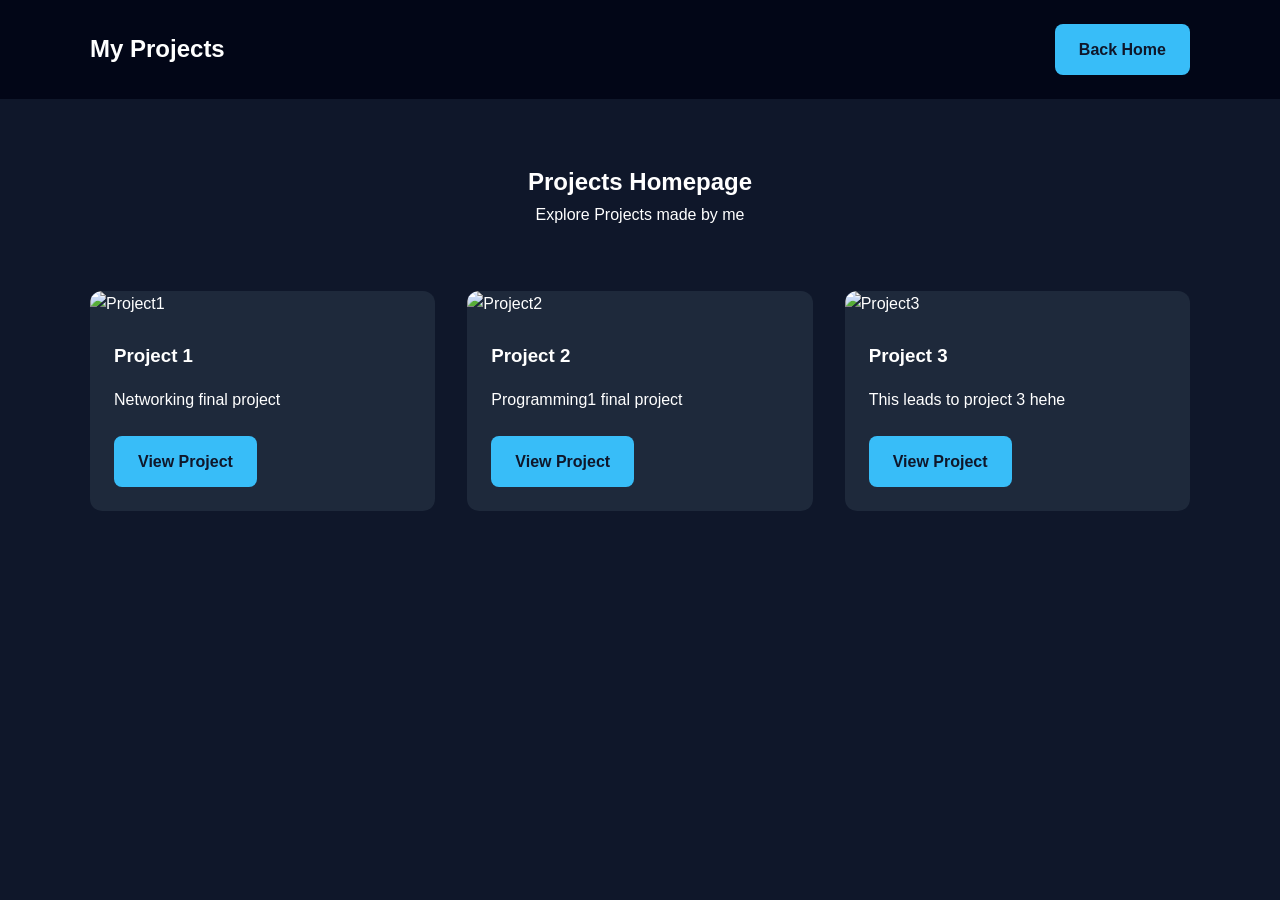
==== pages/all-projects.html @ b116c5ab "reorg" ====
<!doctype html>
<html lang="en">
  <head>
    <meta charset="UTF-8" />
    <meta name="viewport" content="width=device-width, initial-scale=1.0" />

    <title>Projects</title>

    <link rel="stylesheet" href="../styles/globals.css" />
    <link rel="stylesheet" href="../styles/index.css" />
  </head>
  <body>
    <header class="header">
      <nav class="nav container">
        <h1 class="logo">My Projects</h1>

        <a href="../" class="btn"> Back Home </a>
      </nav>
    </header>

    <main class="container">
      <section class="hero">
        <h2>Projects Homepage</h2>

        <p>Explore Projects made by me</p>
      </section>

      <section class="projects-grid">
        <article class="project-card">
          <img src="assets/images/networking.png" alt="Project1" />

          <div class="project-content">
            <h3>Project 1</h3>

            <p>Networking final project</p>
<!-- TODO - give html files meaningful names lol -->
            <a href="pages/project-name-1.html" class="btn"> View Project </a>
          </div>
        </article>

        <article class="project-card">
          <img src="assets/images/programming2.png" alt="Project2" />

          <div class="project-content">
            <h3>Project 2</h3>

            <p>Programming1 final project</p>

            <a href="pages/project-name-2.html" class="btn"> View Project </a>
          </div>
        </article>

        <article class="project-card">
          <img src="assets/images/infotec.png" alt="Project3" />

          <div class="project-content">
            <h3>Project 3</h3>

            <p>This leads to project 3 hehe</p>

            <a href="pages/project-name-3.html" class="btn"> View Project </a>
          </div>
        </article>
      </section>
    </main>
  </body>
</html>
---- styles/globals.css ----
* {
  margin: 0;
  padding: 0;
  box-sizing: border-box;
}

body {
  font-family: Arial, Helvetica, sans-serif;
  line-height: 1.6;
  background-color: #0f172a;
  color: white;
}

img {
  max-width: 100%;
  display: block;
}

a {
  text-decoration: none;
  color: inherit;
}

.container {
  width: min(1100px, 90%);
  margin: 0 auto;
}

.btn {
  display: inline-block;
  background-color: #38bdf8;
  color: #0f172a;
  padding: 0.8rem 1.5rem;
  border-radius: 8px;
  font-weight: bold;
}

.btn:hover {
  opacity: 0.9;
}

.header {
  background-color: #020617;
  padding: 1.5rem 0;
}

.nav {
  display: flex;
  flex-direction: column;
  gap: 1rem;
  align-items: center;
}

.hero {
  text-align: center;
  padding: 4rem 0;
}

.hero-content h2 {
  font-size: 2.5rem;
  margin-bottom: 1rem;
}

.project-layout {
  display: grid;
  grid-template-columns: 1fr;
  gap: 2rem;
  padding-bottom: 4rem;
}

.project-layout img {
  border-radius: 12px;
}

.tech-list {
  margin-top: 1rem;
  padding-left: 1.5rem;
}

.tech-list li {
  margin-bottom: 0.5rem;
}

@media (min-width: 768px) {
  .nav {
    flex-direction: row;
    justify-content: space-between;
  }

  .project-layout {
    grid-template-columns: repeat(2, 1fr);
    align-items: center;
  }

  .hero-content h2 {
    font-size: 4rem;
  }
}
---- styles/index.css ----
.header {
  background-color: #020617;
  padding: 1.5rem 0;
}

.nav {
  display: flex;
  flex-direction: column;
  gap: 1rem;
  align-items: center;
}

.hero {
  text-align: center;
  padding: 4rem 0;
}

.projects-grid {
  display: grid;
  grid-template-columns: 1fr;
  gap: 2rem;
  padding-bottom: 4rem;
}

.project-card {
  background-color: #1e293b;
  border-radius: 12px;
  overflow: hidden;
}

.project-content {
  padding: 1.5rem;
}

.project-content h3 {
  margin-bottom: 1rem;
}

.project-content p {
  margin-bottom: 1.5rem;
}

@media (min-width: 768px) {
  .nav {
    flex-direction: row;
    justify-content: space-between;
  }

  .projects-grid {
    grid-template-columns: repeat(2, 1fr);
  }
}

@media (min-width: 1024px) {
  .projects-grid {
    grid-template-columns: repeat(3, 1fr);
  }
}
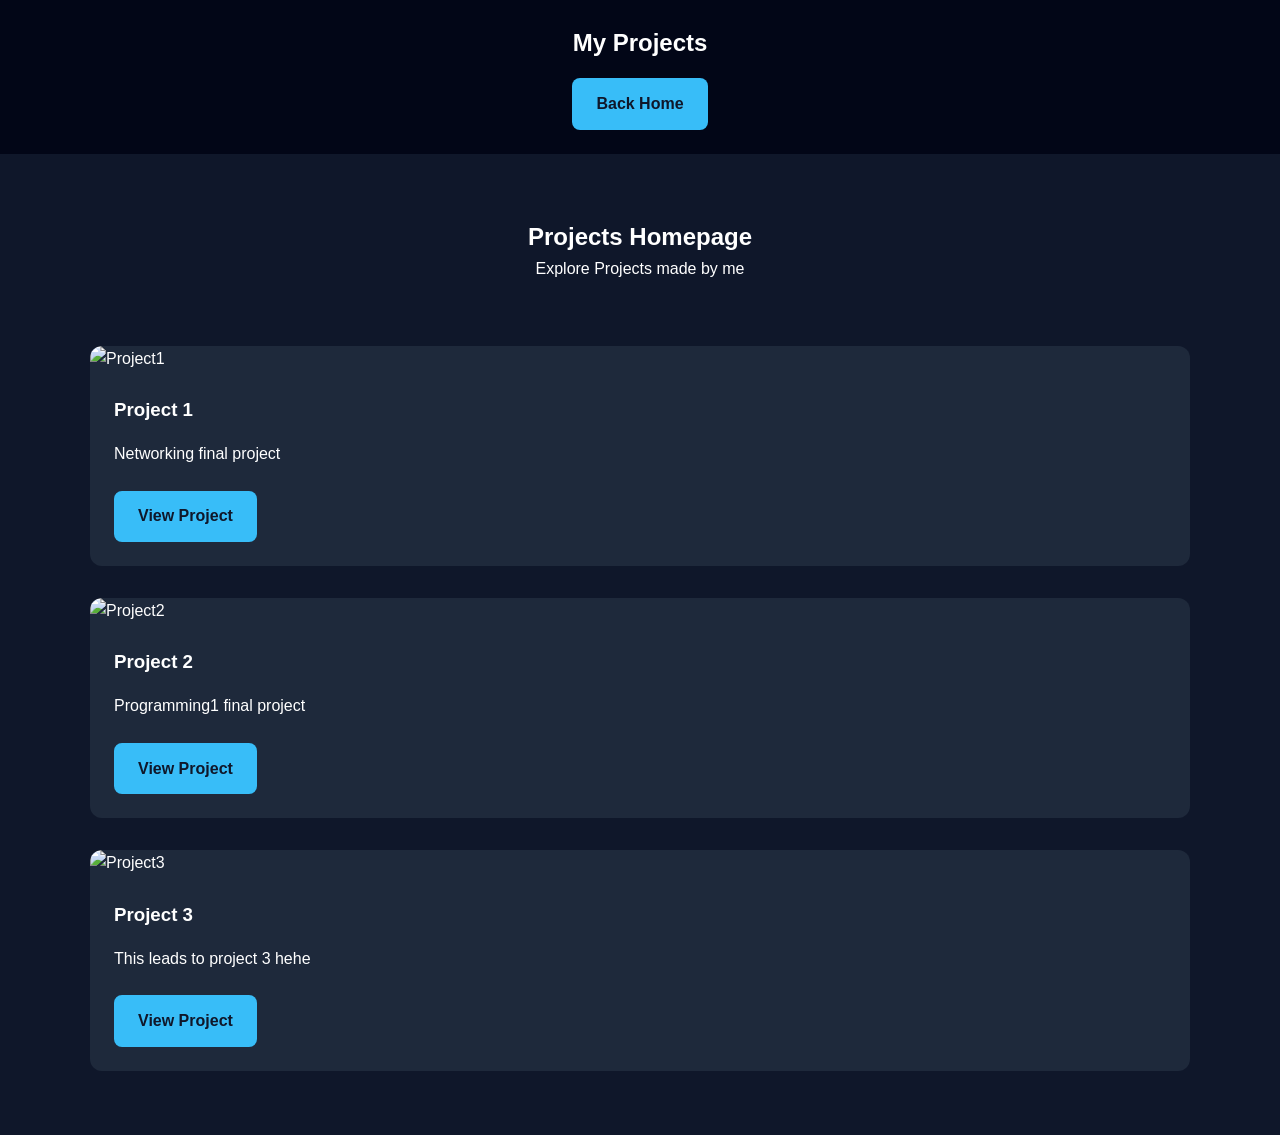
==== commit 8c4c3a01: "resolve conflicts lol" ====
--- a/pages/all-projects.html
+++ b/pages/all-projects.html
@@ -6,8 +6,7 @@
 
     <title>Projects</title>
 
-    <link rel="stylesheet" href="../styles/globals.css" />
-    <link rel="stylesheet" href="../styles/index.css" />
+    <link rel="stylesheet" href="../styles/projects.css" />
   </head>
   <body>
     <header class="header">
--- a/styles/projects.css
+++ b/styles/projects.css
@@ -0,0 +1,133 @@
+.btn:hover {
+  opacity: 0.9;
+}
+@media (min-width: 768px) {
+  .nav {
+    flex-direction: row;
+    justify-content: space-between;
+  }
+
+  .project-layout {
+    grid-template-columns: repeat(2, 1fr);
+    align-items: center;
+  }
+
+  .hero-content h2 {
+    font-size: 4rem;
+  }
+}
+@media (min-width: 768px) {
+  .nav {
+    flex-direction: row;
+    justify-content: space-between;
+  }
+
+  .projects-grid {
+    grid-template-columns: repeat(2, 1fr);
+  }
+}
+@media (min-width: 1024px) {
+  .projects-grid {
+    grid-template-columns: repeat(3, 1fr);
+  }
+}
+
+* {
+  margin: 0;
+  padding: 0;
+  box-sizing: border-box;
+}
+body {
+  font-family: Arial, Helvetica, sans-serif;
+  line-height: 1.6;
+  background-color: #0f172a;
+  color: white;
+}
+img {
+  max-width: 100%;
+  display: block;
+}
+a {
+  text-decoration: none;
+  color: inherit;
+}
+.container {
+  width: min(1100px, 90%);
+  margin: 0 auto;
+}
+.btn {
+  display: inline-block;
+  background-color: #38bdf8;
+  color: #0f172a;
+  padding: 0.8rem 1.5rem;
+  border-radius: 8px;
+  font-weight: bold;
+}
+.header {
+  background-color: #020617;
+  padding: 1.5rem 0;
+}
+.nav {
+  display: flex;
+  flex-direction: column;
+  gap: 1rem;
+  align-items: center;
+}
+.hero {
+  text-align: center;
+  padding: 4rem 0;
+}
+.hero-content h2 {
+  font-size: 2.5rem;
+  margin-bottom: 1rem;
+}
+.project-layout {
+  display: grid;
+  grid-template-columns: 1fr;
+  gap: 2rem;
+  padding-bottom: 4rem;
+}
+.project-layout img {
+  border-radius: 12px;
+}
+.tech-list {
+  margin-top: 1rem;
+  padding-left: 1.5rem;
+}
+.tech-list li {
+  margin-bottom: 0.5rem;
+}
+.header {
+  background-color: #020617;
+  padding: 1.5rem 0;
+}
+.nav {
+  display: flex;
+  flex-direction: column;
+  gap: 1rem;
+  align-items: center;
+}
+.hero {
+  text-align: center;
+  padding: 4rem 0;
+}
+.projects-grid {
+  display: grid;
+  grid-template-columns: 1fr;
+  gap: 2rem;
+  padding-bottom: 4rem;
+}
+.project-card {
+  background-color: #1e293b;
+  border-radius: 12px;
+  overflow: hidden;
+}
+.project-content {
+  padding: 1.5rem;
+}
+.project-content h3 {
+  margin-bottom: 1rem;
+}
+.project-content p {
+  margin-bottom: 1.5rem;
+}
